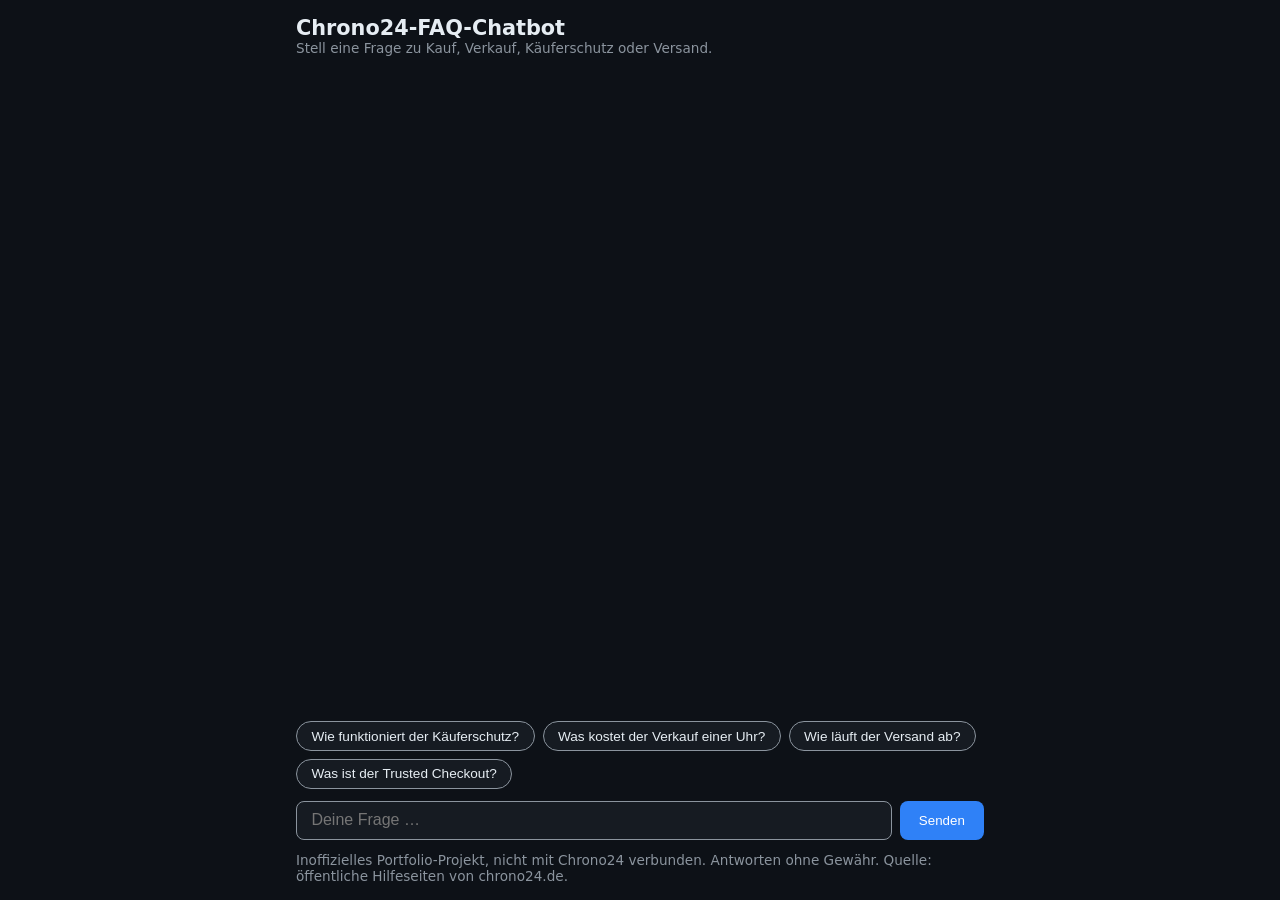
==== static/index.html @ 62c54c67 "feat: Chat-Frontend mit SSE-Streaming, Quellen und Retrieval-Details - HTML mit deutschem UI für Chr" ====
<!DOCTYPE html>
<html lang="de">
<head>
  <meta charset="utf-8">
  <meta name="viewport" content="width=device-width, initial-scale=1">
  <title>Chrono24-FAQ-Chatbot — Portfolio-Demo</title>
  <link rel="stylesheet" href="style.css">
</head>
<body>
  <main class="chat">
    <header>
      <h1>Chrono24-FAQ-Chatbot</h1>
      <p class="subtitle">Stell eine Frage zu Kauf, Verkauf, Käuferschutz oder Versand.</p>
    </header>
    <div id="messages" class="messages"></div>
    <div id="examples" class="examples">
      <button class="example">Wie funktioniert der Käuferschutz?</button>
      <button class="example">Was kostet der Verkauf einer Uhr?</button>
      <button class="example">Wie läuft der Versand ab?</button>
      <button class="example">Was ist der Trusted Checkout?</button>
    </div>
    <form id="form" class="input-row">
      <input id="input" type="text" maxlength="500" autocomplete="off"
             placeholder="Deine Frage …" required>
      <button type="submit" id="send">Senden</button>
    </form>
    <footer>
      Inoffizielles Portfolio-Projekt, nicht mit Chrono24 verbunden. Antworten ohne
      Gewähr. Quelle: öffentliche Hilfeseiten von chrono24.de.
    </footer>
  </main>
  <script src="app.js"></script>
</body>
</html>
---- static/style.css ----
:root {
  --bg: #0d1117;
  --panel: #161b22;
  --text: #e6edf3;
  --muted: #8b949e;
  --accent: #2f81f7;
  --user: #1f6feb33;
}

* { box-sizing: border-box; margin: 0; }

body {
  background: var(--bg);
  color: var(--text);
  font-family: system-ui, -apple-system, "Segoe UI", sans-serif;
  display: flex;
  justify-content: center;
  min-height: 100vh;
}

.chat {
  width: min(720px, 100%);
  display: flex;
  flex-direction: column;
  padding: 1rem;
  gap: 0.75rem;
}

header h1 { font-size: 1.3rem; }
.subtitle, footer { color: var(--muted); font-size: 0.85rem; }

.messages {
  flex: 1;
  overflow-y: auto;
  display: flex;
  flex-direction: column;
  gap: 0.5rem;
  min-height: 40vh;
}

.msg { padding: 0.6rem 0.9rem; border-radius: 10px; white-space: pre-wrap; max-width: 90%; }
.msg.user { background: var(--user); align-self: flex-end; }
.msg.bot { background: var(--panel); align-self: flex-start; }

.sources { font-size: 0.85rem; color: var(--muted); }
.sources a { color: var(--accent); margin-right: 0.5rem; }

.retrieval { font-size: 0.8rem; color: var(--muted); background: var(--panel);
  border-radius: 8px; padding: 0.4rem 0.7rem; }
.retrieval code { color: var(--accent); }
.retrieval ul { margin: 0.3rem 0 0 1.2rem; }

.examples { display: flex; flex-wrap: wrap; gap: 0.5rem; }
.example { background: var(--panel); color: var(--text); border: 1px solid var(--muted);
  border-radius: 999px; padding: 0.4rem 0.9rem; cursor: pointer; font-size: 0.85rem; }
.example:hover { border-color: var(--accent); }

.input-row { display: flex; gap: 0.5rem; }
#input { flex: 1; background: var(--panel); color: var(--text); border: 1px solid var(--muted);
  border-radius: 8px; padding: 0.6rem 0.9rem; font-size: 1rem; }
#send { background: var(--accent); color: #fff; border: 0; border-radius: 8px;
  padding: 0.6rem 1.2rem; cursor: pointer; }
#send:disabled { opacity: 0.5; }
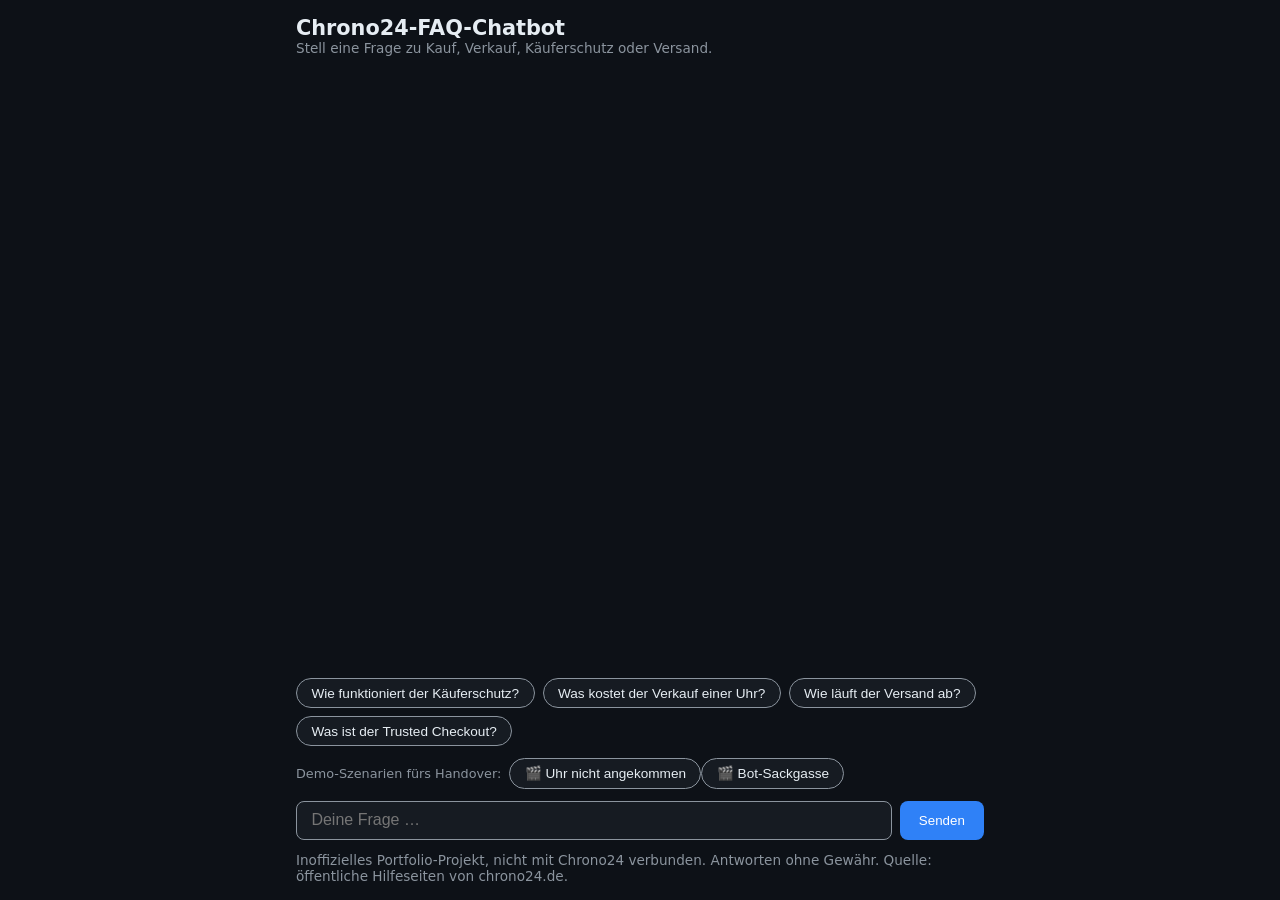
==== commit b167931a: "feat: Demo-Szenarien mit Akten-Belegen fuer das Handover-Briefing Zwei gestellte Verlaeufe (Uhr nich" ====
--- a/static/index.html
+++ b/static/index.html
@@ -19,10 +19,15 @@
       <button class="example">Wie läuft der Versand ab?</button>
       <button class="example">Was ist der Trusted Checkout?</button>
     </div>
+    <div class="scenarios-row">
+      <span class="scenarios-label">Demo-Szenarien fürs Handover:</span>
+      <span id="scenarios"></span>
+    </div>
     <form id="form" class="input-row">
       <input id="input" type="text" maxlength="500" autocomplete="off"
              placeholder="Deine Frage …" required>
       <button type="submit" id="send">Senden</button>
+      <button id="handover" type="button" hidden>An Support übergeben</button>
     </form>
     <footer>
       Inoffizielles Portfolio-Projekt, nicht mit Chrono24 verbunden. Antworten ohne
--- a/static/style.css
+++ b/static/style.css
@@ -40,7 +40,11 @@
 
 .msg { padding: 0.6rem 0.9rem; border-radius: 10px; white-space: pre-wrap; max-width: 90%; }
 .msg.user { background: var(--user); align-self: flex-end; }
-.msg.bot { background: var(--panel); align-self: flex-start; }
+.msg.bot { background: var(--panel); align-self: flex-start; white-space: normal; }
+.msg.bot p { margin: 0 0 0.5rem; }
+.msg.bot p:last-child { margin-bottom: 0; }
+.msg.bot ul { margin: 0 0 0.5rem 1.2rem; padding: 0; }
+.msg.bot li { margin-bottom: 0.25rem; }
 
 .sources { font-size: 0.85rem; color: var(--muted); }
 .sources a { color: var(--accent); margin-right: 0.5rem; }
@@ -49,6 +53,43 @@
   border-radius: 8px; padding: 0.4rem 0.7rem; }
 .retrieval code { color: var(--accent); }
 .retrieval ul { margin: 0.3rem 0 0 1.2rem; }
+
+.validation { font-size: 0.8rem; color: var(--muted); background: var(--panel);
+  border-radius: 8px; padding: 0.4rem 0.7rem; }
+.validation code { color: var(--accent); }
+.validation ul { margin: 0.3rem 0 0 1.2rem; list-style: none; padding: 0; }
+.validation li { margin-bottom: 0.2rem; }
+.validation .legend { margin-top: 0.4rem; font-size: 0.75rem; }
+
+.briefing { font-size: 0.85rem; background: var(--panel); border: 1px solid var(--muted);
+  border-radius: 10px; padding: 0.6rem 0.9rem; }
+.briefing-head { font-weight: 600; margin-bottom: 0.4rem; }
+.briefing-row { margin-bottom: 0.3rem; }
+.briefing .line-ids { color: var(--accent); cursor: help; }
+.briefing .legend { margin-top: 0.4rem; font-size: 0.75rem; color: var(--muted); }
+.handover-offer { font-size: 0.85rem; color: var(--muted); }
+.handover-link { background: none; border: none; color: var(--accent);
+  cursor: pointer; font-size: inherit; padding: 0; text-decoration: underline; }
+#handover { background: var(--panel); color: var(--text); border: 1px solid var(--muted);
+  border-radius: 8px; padding: 0.6rem 0.9rem; cursor: pointer; }
+#handover:hover { border-color: var(--accent); }
+#handover:disabled { opacity: 0.5; }
+
+.scenarios-row { display: flex; flex-wrap: wrap; align-items: center; gap: 0.5rem;
+  font-size: 0.8rem; color: var(--muted); }
+.scenario-note { font-size: 0.85rem; color: var(--accent); background: var(--panel);
+  border: 1px dashed var(--accent); border-radius: 8px; padding: 0.5rem 0.8rem; }
+.line-badge { display: block; font-size: 0.7rem; color: var(--muted);
+  font-family: monospace; margin-bottom: 0.2rem; }
+.briefing .belege { font-size: 0.78rem; color: var(--muted); margin: 0.2rem 0 0.3rem; }
+.briefing .belege summary { cursor: pointer; color: var(--accent); }
+.briefing .belege blockquote { margin: 0.3rem 0 0.3rem 0.8rem; padding-left: 0.6rem;
+  border-left: 2px solid var(--accent); }
+#handover.pulse { animation: handover-pulse 1s ease-in-out 3; }
+@keyframes handover-pulse {
+  0%, 100% { box-shadow: none; }
+  50% { box-shadow: 0 0 0 4px #2f81f766; border-color: var(--accent); }
+}
 
 .examples { display: flex; flex-wrap: wrap; gap: 0.5rem; }
 .example { background: var(--panel); color: var(--text); border: 1px solid var(--muted);
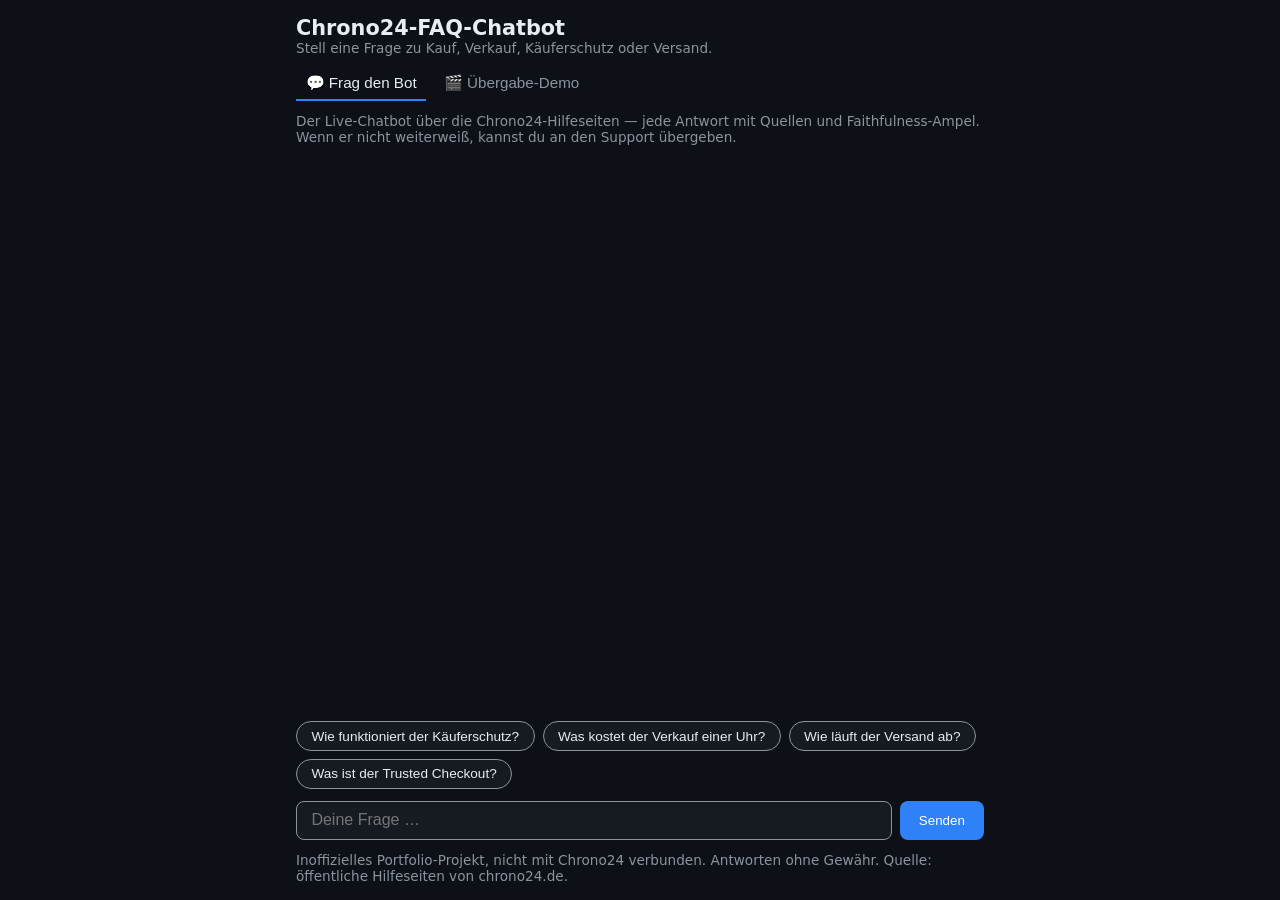
==== commit fd369cbf: "feat: Tabs "Frag den Bot" / "Uebergabe-Demo" und Zeitachse mit Links-Labels Zwei Ansichten mit je ei" ====
--- a/static/index.html
+++ b/static/index.html
@@ -12,6 +12,11 @@
       <h1>Chrono24-FAQ-Chatbot</h1>
       <p class="subtitle">Stell eine Frage zu Kauf, Verkauf, Käuferschutz oder Versand.</p>
     </header>
+    <nav class="tabs">
+      <button type="button" id="tab-chat" class="tab active">💬 Frag den Bot</button>
+      <button type="button" id="tab-demo" class="tab">🎬 Übergabe-Demo</button>
+    </nav>
+    <p id="tab-intro" class="tab-intro"></p>
     <div id="messages" class="messages"></div>
     <div id="examples" class="examples">
       <button class="example">Wie funktioniert der Käuferschutz?</button>
@@ -19,8 +24,8 @@
       <button class="example">Wie läuft der Versand ab?</button>
       <button class="example">Was ist der Trusted Checkout?</button>
     </div>
-    <div class="scenarios-row">
-      <span class="scenarios-label">Demo-Szenarien fürs Handover:</span>
+    <div class="scenarios-row" id="scenarios-row" hidden>
+      <span class="scenarios-label">Wähle einen Fall:</span>
       <span id="scenarios"></span>
     </div>
     <form id="form" class="input-row">
--- a/static/style.css
+++ b/static/style.css
@@ -8,6 +8,9 @@
 }
 
 * { box-sizing: border-box; margin: 0; }
+
+/* display:flex auf .input-row/.examples darf das hidden-Attribut nicht schlagen. */
+[hidden] { display: none !important; }
 
 body {
   background: var(--bg);
@@ -81,11 +84,37 @@
   border: 1px dashed var(--accent); border-radius: 8px; padding: 0.5rem 0.8rem; }
 .line-badge { display: block; font-size: 0.7rem; color: var(--muted);
   font-family: monospace; margin-bottom: 0.2rem; }
+.scenario-nav { font-size: 0.85rem; color: var(--muted); align-self: center;
+  padding: 0.2rem 0; }
+
+/* Tabs: freier Chat vs. geführte Übergabe-Demo. */
+.tabs { display: flex; gap: 0.5rem; }
+.tab { background: none; color: var(--muted); border: 0;
+  border-bottom: 2px solid transparent; padding: 0.4rem 0.6rem;
+  cursor: pointer; font-size: 0.95rem; }
+.tab.active { color: var(--text); border-bottom-color: var(--accent); }
+.tab-intro { font-size: 0.85rem; color: var(--muted); }
+
+/* Vertikale Zeitachse: Beschriftungen links der Linie, Chat rechts in
+   normaler Bubble-Optik. */
+.timeline { position: relative; display: grid;
+  grid-template-columns: 8rem 1fr; column-gap: 1.1rem; row-gap: 0.6rem; }
+.timeline::before { content: ""; position: absolute; top: 0; bottom: 0;
+  left: 8rem; width: 2px; background: var(--muted); }
+.tl-label { text-align: right; font-size: 0.75rem; color: var(--muted);
+  padding-top: 0.3rem; }
+.tl-label.station { font-weight: 600; color: var(--text); }
+.tl-label.milestone { color: var(--accent); }
+.tl-content { display: flex; flex-direction: column; gap: 0.5rem; min-width: 0; }
+.tl-content .handover-link { align-self: flex-start; }
+.msg.agent { background: #2ea04333; align-self: flex-start; white-space: normal; }
+.briefing .merit { margin: 0 0 0.5rem; font-size: 0.82rem; color: var(--muted);
+  font-style: italic; }
 .briefing .belege { font-size: 0.78rem; color: var(--muted); margin: 0.2rem 0 0.3rem; }
 .briefing .belege summary { cursor: pointer; color: var(--accent); }
 .briefing .belege blockquote { margin: 0.3rem 0 0.3rem 0.8rem; padding-left: 0.6rem;
   border-left: 2px solid var(--accent); }
-#handover.pulse { animation: handover-pulse 1s ease-in-out 3; }
+.pulse { animation: handover-pulse 1s ease-in-out 3; }
 @keyframes handover-pulse {
   0%, 100% { box-shadow: none; }
   50% { box-shadow: 0 0 0 4px #2f81f766; border-color: var(--accent); }
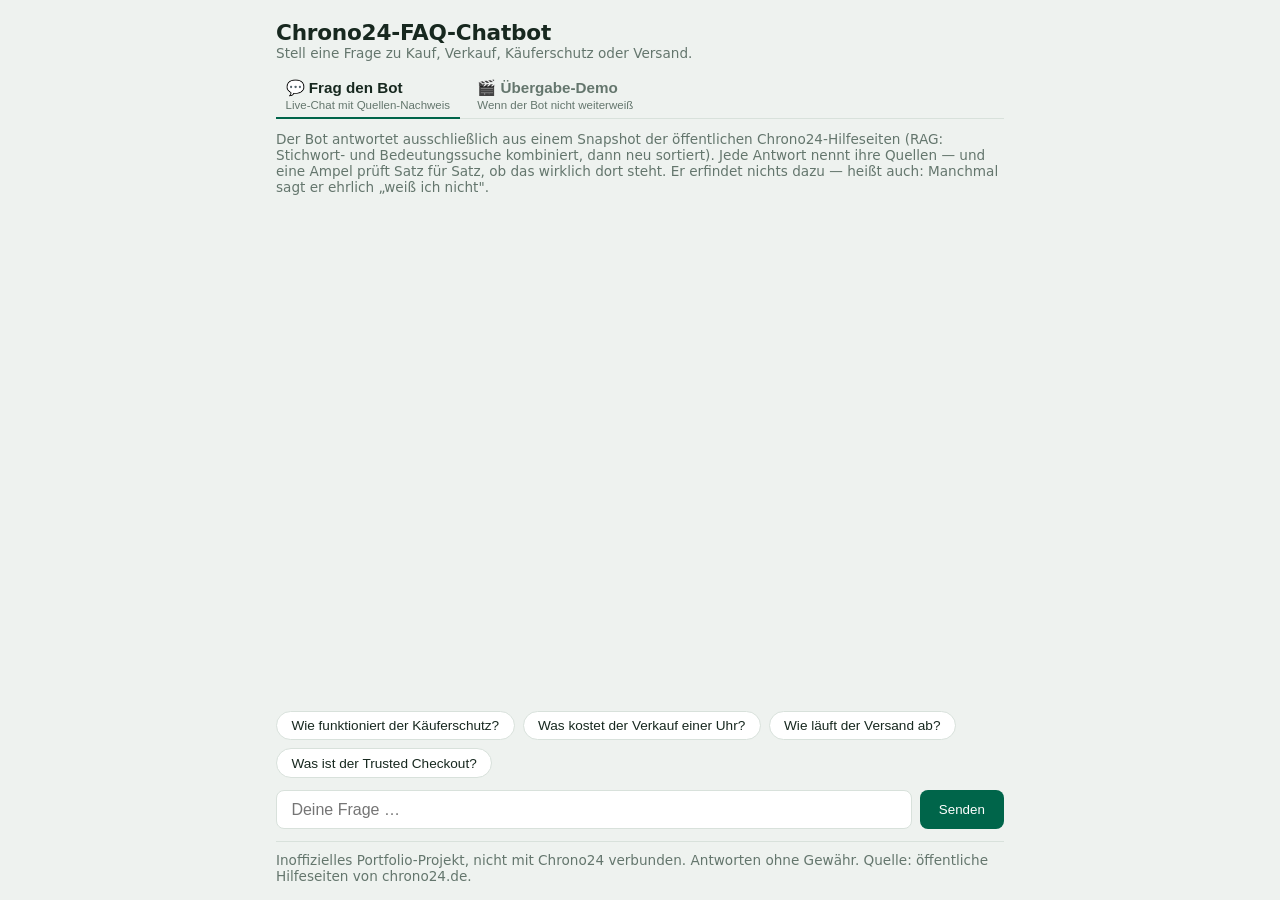
==== commit c5d4dec4: "feat: helles Chrono24-Theme, Swimlane-Zeitachse mit Auflösung und klarere Texte - Helles Support-Wid" ====
--- a/static/index.html
+++ b/static/index.html
@@ -13,8 +13,14 @@
       <p class="subtitle">Stell eine Frage zu Kauf, Verkauf, Käuferschutz oder Versand.</p>
     </header>
     <nav class="tabs">
-      <button type="button" id="tab-chat" class="tab active">💬 Frag den Bot</button>
-      <button type="button" id="tab-demo" class="tab">🎬 Übergabe-Demo</button>
+      <button type="button" id="tab-chat" class="tab active">
+        <strong>💬 Frag den Bot</strong>
+        <small>Live-Chat mit Quellen-Nachweis</small>
+      </button>
+      <button type="button" id="tab-demo" class="tab">
+        <strong>🎬 Übergabe-Demo</strong>
+        <small>Wenn der Bot nicht weiterweiß</small>
+      </button>
     </nav>
     <p id="tab-intro" class="tab-intro"></p>
     <div id="messages" class="messages"></div>
--- a/static/style.css
+++ b/static/style.css
@@ -1,10 +1,20 @@
+/* Helles Support-Widget-Theme, an Chrono24 angelehnt (Grün auf Weiß).
+   Swimlanes: pro Betreuer eine Linie in eigener Farbe — Bot blau,
+   Tier-1 grün, Tier-2 bernstein. Der Kunde bleibt neutral grau. */
 :root {
-  --bg: #0d1117;
-  --panel: #161b22;
-  --text: #e6edf3;
-  --muted: #8b949e;
-  --accent: #2f81f7;
-  --user: #1f6feb33;
+  --bg: #eef2ef;
+  --card: #ffffff;
+  --ink: #17281f;
+  --muted: #64766d;
+  --border: #d8e1db;
+  --green: #00654a;
+  --green-soft: #e2f0ea;
+  --bot: #2563eb;
+  --bot-soft: #eaf0fd;
+  --t1: #00654a;
+  --t1-soft: #e2f0ea;
+  --t2: #b45309;
+  --t2-soft: #faf0e2;
 }
 
 * { box-sizing: border-box; margin: 0; }
@@ -14,7 +24,7 @@
 
 body {
   background: var(--bg);
-  color: var(--text);
+  color: var(--ink);
   font-family: system-ui, -apple-system, "Segoe UI", sans-serif;
   display: flex;
   justify-content: center;
@@ -22,15 +32,16 @@
 }
 
 .chat {
-  width: min(720px, 100%);
+  width: min(760px, 100%);
   display: flex;
   flex-direction: column;
-  padding: 1rem;
+  padding: 1.25rem 1rem 1rem;
   gap: 0.75rem;
 }
 
-header h1 { font-size: 1.3rem; }
+header h1 { font-size: 1.35rem; font-weight: 650; letter-spacing: -0.01em; }
 .subtitle, footer { color: var(--muted); font-size: 0.85rem; }
+footer { border-top: 1px solid var(--border); padding-top: 0.6rem; }
 
 .messages {
   flex: 1;
@@ -41,93 +52,241 @@
   min-height: 40vh;
 }
 
-.msg { padding: 0.6rem 0.9rem; border-radius: 10px; white-space: pre-wrap; max-width: 90%; }
-.msg.user { background: var(--user); align-self: flex-end; }
-.msg.bot { background: var(--panel); align-self: flex-start; white-space: normal; }
+/* Bubbles: Farbbalken zeigt den Sprecher. */
+.msg {
+  padding: 0.6rem 0.9rem;
+  border-radius: 10px;
+  white-space: pre-wrap;
+  max-width: 90%;
+}
+/* Kunde ist neutral grau — Grün gehört den Betreuer-Farben. */
+.msg.user {
+  background: #f3f5f4;
+  border: 1px solid var(--border);
+  border-right: 3px solid #8b9a92;
+  align-self: flex-end;
+}
+.msg.bot {
+  background: var(--card);
+  border: 1px solid var(--border);
+  border-left: 3px solid var(--bot);
+  align-self: flex-start;
+  white-space: normal;
+}
+.msg.agent {
+  border: 1px solid var(--border);
+  align-self: flex-start;
+  white-space: normal;
+}
+.msg.agent.t1 { background: var(--t1-soft); border-left: 3px solid var(--t1); }
+.msg.agent.t2 { background: var(--t2-soft); border-left: 3px solid var(--t2); }
 .msg.bot p { margin: 0 0 0.5rem; }
 .msg.bot p:last-child { margin-bottom: 0; }
 .msg.bot ul { margin: 0 0 0.5rem 1.2rem; padding: 0; }
 .msg.bot li { margin-bottom: 0.25rem; }
 
 .sources { font-size: 0.85rem; color: var(--muted); }
-.sources a { color: var(--accent); margin-right: 0.5rem; }
-
-.retrieval { font-size: 0.8rem; color: var(--muted); background: var(--panel);
-  border-radius: 8px; padding: 0.4rem 0.7rem; }
-.retrieval code { color: var(--accent); }
+.sources a { color: var(--green); margin-right: 0.5rem; }
+
+.retrieval, .validation {
+  font-size: 0.8rem;
+  color: var(--muted);
+  background: var(--card);
+  border: 1px solid var(--border);
+  border-radius: 8px;
+  padding: 0.4rem 0.7rem;
+}
+.retrieval summary, .validation summary { cursor: pointer; }
+.retrieval code, .validation code {
+  color: var(--green);
+  font-family: ui-monospace, "Cascadia Mono", Consolas, monospace;
+}
 .retrieval ul { margin: 0.3rem 0 0 1.2rem; }
-
-.validation { font-size: 0.8rem; color: var(--muted); background: var(--panel);
-  border-radius: 8px; padding: 0.4rem 0.7rem; }
-.validation code { color: var(--accent); }
 .validation ul { margin: 0.3rem 0 0 1.2rem; list-style: none; padding: 0; }
 .validation li { margin-bottom: 0.2rem; }
 .validation .legend { margin-top: 0.4rem; font-size: 0.75rem; }
 
-.briefing { font-size: 0.85rem; background: var(--panel); border: 1px solid var(--muted);
-  border-radius: 10px; padding: 0.6rem 0.9rem; }
-.briefing-head { font-weight: 600; margin-bottom: 0.4rem; }
-.briefing-row { margin-bottom: 0.3rem; }
-.briefing .line-ids { color: var(--accent); cursor: help; }
-.briefing .legend { margin-top: 0.4rem; font-size: 0.75rem; color: var(--muted); }
+/* Übergabe-Briefing: Karte mit grünem Kopfbalken. */
+.briefing {
+  font-size: 0.85rem;
+  background: var(--card);
+  border: 1px solid var(--border);
+  border-radius: 10px;
+  overflow: hidden;
+}
+.briefing-head {
+  font-weight: 600;
+  background: var(--green);
+  color: #fff;
+  padding: 0.45rem 0.9rem;
+}
+.briefing > p, .briefing-row, .briefing .legend { margin: 0.35rem 0.9rem; }
+.briefing-row { padding-left: 1.2rem; text-indent: -1.2rem; }
+.briefing .merit { font-size: 0.82rem; color: var(--muted); font-style: italic; }
+.briefing .legend { font-size: 0.75rem; color: var(--muted); padding-bottom: 0.5rem; }
+.briefing .belege {
+  font-size: 0.78rem; color: var(--muted);
+  margin: 0.2rem 0 0.3rem; text-indent: 0;
+}
+.briefing .belege summary { cursor: pointer; color: var(--green); }
+.briefing .claims { margin: 0.35rem 0.9rem 0.5rem; }
+.briefing .claims summary { cursor: pointer; color: var(--green); font-size: 0.8rem; }
+.briefing .claims .briefing-row { margin: 0.35rem 0 0.35rem 0.4rem; }
+.briefing .belege blockquote {
+  margin: 0.3rem 0 0.3rem 0.8rem; padding-left: 0.6rem;
+  border-left: 2px solid var(--green);
+}
+
 .handover-offer { font-size: 0.85rem; color: var(--muted); }
-.handover-link { background: none; border: none; color: var(--accent);
-  cursor: pointer; font-size: inherit; padding: 0; text-decoration: underline; }
-#handover { background: var(--panel); color: var(--text); border: 1px solid var(--muted);
-  border-radius: 8px; padding: 0.6rem 0.9rem; cursor: pointer; }
-#handover:hover { border-color: var(--accent); }
+.handover-link {
+  background: none; border: none; color: var(--green);
+  cursor: pointer; font-size: inherit; padding: 0; text-decoration: underline;
+}
+#handover {
+  background: var(--card); color: var(--ink); border: 1px solid var(--border);
+  border-radius: 8px; padding: 0.6rem 0.9rem; cursor: pointer;
+}
+#handover:hover { border-color: var(--green); }
 #handover:disabled { opacity: 0.5; }
 
-.scenarios-row { display: flex; flex-wrap: wrap; align-items: center; gap: 0.5rem;
-  font-size: 0.8rem; color: var(--muted); }
-.scenario-note { font-size: 0.85rem; color: var(--accent); background: var(--panel);
-  border: 1px dashed var(--accent); border-radius: 8px; padding: 0.5rem 0.8rem; }
-.line-badge { display: block; font-size: 0.7rem; color: var(--muted);
-  font-family: monospace; margin-bottom: 0.2rem; }
+/* Szenario-Auswahl */
+.scenarios-row {
+  display: flex; flex-wrap: wrap; align-items: center; gap: 0.5rem;
+  font-size: 0.8rem; color: var(--muted);
+}
+.scenario-btn { display: inline-flex; flex-direction: column; align-items: flex-start;
+  gap: 0.1rem; border-radius: 10px; text-align: left; }
+.scenario-btn small { color: var(--muted); font-size: 0.75rem; }
+
+.scenario-note {
+  font-size: 0.85rem; color: var(--ink);
+  background: var(--card); border: 1px dashed var(--green);
+  border-radius: 8px; padding: 0.5rem 0.8rem;
+  display: flex; flex-wrap: wrap; align-items: center; gap: 0.4rem;
+}
+.lane-chips { display: inline-flex; gap: 0.35rem; }
+.lane-chip {
+  font-size: 0.72rem; font-weight: 600; border-radius: 999px;
+  padding: 0.1rem 0.55rem; color: #fff;
+}
+.lane-chip.bot { background: var(--bot); }
+.lane-chip.t1 { background: var(--t1); }
+.lane-chip.t2 { background: var(--t2); }
+
+.line-badge {
+  display: block; font-size: 0.7rem; color: var(--muted);
+  font-family: ui-monospace, "Cascadia Mono", Consolas, monospace;
+  margin-bottom: 0.2rem;
+}
+.line-badge.bot { color: var(--bot); }
+.line-badge.t1 { color: var(--t1); }
+.line-badge.t2 { color: var(--t2); }
+
 .scenario-nav { font-size: 0.85rem; color: var(--muted); align-self: center;
   padding: 0.2rem 0; }
 
-/* Tabs: freier Chat vs. geführte Übergabe-Demo. */
-.tabs { display: flex; gap: 0.5rem; }
-.tab { background: none; color: var(--muted); border: 0;
+/* Tabs */
+.tabs { display: flex; gap: 0.5rem; border-bottom: 1px solid var(--border); }
+.tab {
+  background: none; color: var(--muted); border: 0;
   border-bottom: 2px solid transparent; padding: 0.4rem 0.6rem;
-  cursor: pointer; font-size: 0.95rem; }
-.tab.active { color: var(--text); border-bottom-color: var(--accent); }
+  margin-bottom: -1px; cursor: pointer; font-size: 0.95rem;
+  display: inline-flex; flex-direction: column; align-items: flex-start;
+  gap: 0.1rem; text-align: left;
+}
+.tab strong { font-weight: 600; }
+.tab small { font-size: 0.72rem; font-weight: 400; color: var(--muted); }
+.tab.active { color: var(--ink); border-bottom-color: var(--green); }
 .tab-intro { font-size: 0.85rem; color: var(--muted); }
 
-/* Vertikale Zeitachse: Beschriftungen links der Linie, Chat rechts in
-   normaler Bubble-Optik. */
-.timeline { position: relative; display: grid;
-  grid-template-columns: 8rem 1fr; column-gap: 1.1rem; row-gap: 0.6rem; }
-.timeline::before { content: ""; position: absolute; top: 0; bottom: 0;
-  left: 8rem; width: 2px; background: var(--muted); }
-.tl-label { text-align: right; font-size: 0.75rem; color: var(--muted);
-  padding-top: 0.3rem; }
-.tl-label.station { font-weight: 600; color: var(--text); }
-.tl-label.milestone { color: var(--accent); }
-.tl-content { display: flex; flex-direction: column; gap: 0.5rem; min-width: 0; }
+/* Swimlane-Zeitachse: linke Rail mit einer Spalte pro Betreuer-Lane.
+   row-gap 0, damit die Linien durchlaufen — Abstand macht .tl-content. */
+.timeline {
+  display: grid;
+  grid-template-columns: calc(var(--lane-count, 1) * 1.4rem) 1fr;
+  column-gap: 0.8rem;
+  row-gap: 0;
+}
+.tl-content { display: flex; flex-direction: column; gap: 0.4rem;
+  min-width: 0; padding-bottom: 0.6rem; }
 .tl-content .handover-link { align-self: flex-start; }
-.msg.agent { background: #2ea04333; align-self: flex-start; white-space: normal; }
-.briefing .merit { margin: 0 0 0.5rem; font-size: 0.82rem; color: var(--muted);
-  font-style: italic; }
-.briefing .belege { font-size: 0.78rem; color: var(--muted); margin: 0.2rem 0 0.3rem; }
-.briefing .belege summary { cursor: pointer; color: var(--accent); }
-.briefing .belege blockquote { margin: 0.3rem 0 0.3rem 0.8rem; padding-left: 0.6rem;
-  border-left: 2px solid var(--accent); }
+
+.rail { display: flex; }
+.lane { position: relative; width: 1.4rem; }
+.lane.line::before, .lane.half-top::before, .lane.half-bottom::before {
+  content: ""; position: absolute; left: calc(50% - 1px); width: 2px;
+  top: 0; bottom: 0; background: currentColor; opacity: 0.45;
+}
+.lane.half-top::before { bottom: calc(100% - 0.9rem); }
+.lane.half-bottom::before { top: 0.9rem; }
+.lane.bot { color: var(--bot); }
+.lane.t1 { color: var(--t1); }
+.lane.t2 { color: var(--t2); }
+/* Punkt: dieser Betreuer spricht in dieser Zeile. */
+.lane.dot::after {
+  content: ""; position: absolute; left: calc(50% - 5px); top: 0.55rem;
+  width: 10px; height: 10px; border-radius: 50%;
+  background: currentColor; border: 2px solid var(--bg);
+}
+/* ◆ Start einer neuen Lane am Meilenstein. */
+.lane.start::after {
+  content: "◆"; position: absolute; left: 50%; top: 0.4rem;
+  transform: translateX(-50%); font-size: 0.8rem; line-height: 1;
+  color: currentColor;
+}
+
+/* Akt-Überschrift als Zwischenzeile rechts der Rail. */
+.tl-content.act {
+  font-size: 0.72rem; font-weight: 650; text-transform: uppercase;
+  letter-spacing: 0.06em; color: var(--muted);
+  padding: 0.5rem 0 0.35rem;
+}
+.case-solved { font-size: 0.9rem; font-weight: 650; color: var(--green);
+  padding: 0.2rem 0 0.4rem; }
+.milestone-label { font-size: 0.85rem; font-weight: 600; }
+.milestone-label.t1 { color: var(--t1); }
+.milestone-label.t2 { color: var(--t2); }
+
 .pulse { animation: handover-pulse 1s ease-in-out 3; }
+.loading::after {
+  content: ""; display: inline-block; width: 0.75em; height: 0.75em;
+  margin-left: 0.4em; border: 2px solid currentColor; border-right-color: transparent;
+  border-radius: 50%; animation: spin 0.8s linear infinite; vertical-align: -0.1em;
+}
+@keyframes spin { to { transform: rotate(360deg); } }
 @keyframes handover-pulse {
   0%, 100% { box-shadow: none; }
-  50% { box-shadow: 0 0 0 4px #2f81f766; border-color: var(--accent); }
+  50% { box-shadow: 0 0 0 4px #00654a55; border-color: var(--green); }
+}
+@media (prefers-reduced-motion: reduce) {
+  .pulse, .loading::after { animation: none; }
 }
 
 .examples { display: flex; flex-wrap: wrap; gap: 0.5rem; }
-.example { background: var(--panel); color: var(--text); border: 1px solid var(--muted);
-  border-radius: 999px; padding: 0.4rem 0.9rem; cursor: pointer; font-size: 0.85rem; }
-.example:hover { border-color: var(--accent); }
+.example {
+  background: var(--card); color: var(--ink); border: 1px solid var(--border);
+  border-radius: 999px; padding: 0.4rem 0.9rem; cursor: pointer; font-size: 0.85rem;
+}
+.example:hover { border-color: var(--green); }
 
 .input-row { display: flex; gap: 0.5rem; }
-#input { flex: 1; background: var(--panel); color: var(--text); border: 1px solid var(--muted);
-  border-radius: 8px; padding: 0.6rem 0.9rem; font-size: 1rem; }
-#send { background: var(--accent); color: #fff; border: 0; border-radius: 8px;
-  padding: 0.6rem 1.2rem; cursor: pointer; }
+#input {
+  flex: 1; background: var(--card); color: var(--ink);
+  border: 1px solid var(--border); border-radius: 8px;
+  padding: 0.6rem 0.9rem; font-size: 1rem;
+}
+#input:focus-visible, .example:focus-visible, .tab:focus-visible,
+#send:focus-visible, #handover:focus-visible, .handover-link:focus-visible {
+  outline: 2px solid var(--green); outline-offset: 2px;
+}
+#send {
+  background: var(--green); color: #fff; border: 0; border-radius: 8px;
+  padding: 0.6rem 1.2rem; cursor: pointer;
+}
 #send:disabled { opacity: 0.5; }
+
+@media (max-width: 480px) {
+  .timeline { column-gap: 0.5rem; }
+  .lane { width: 1.1rem; }
+  .msg { max-width: 100%; }
+}
